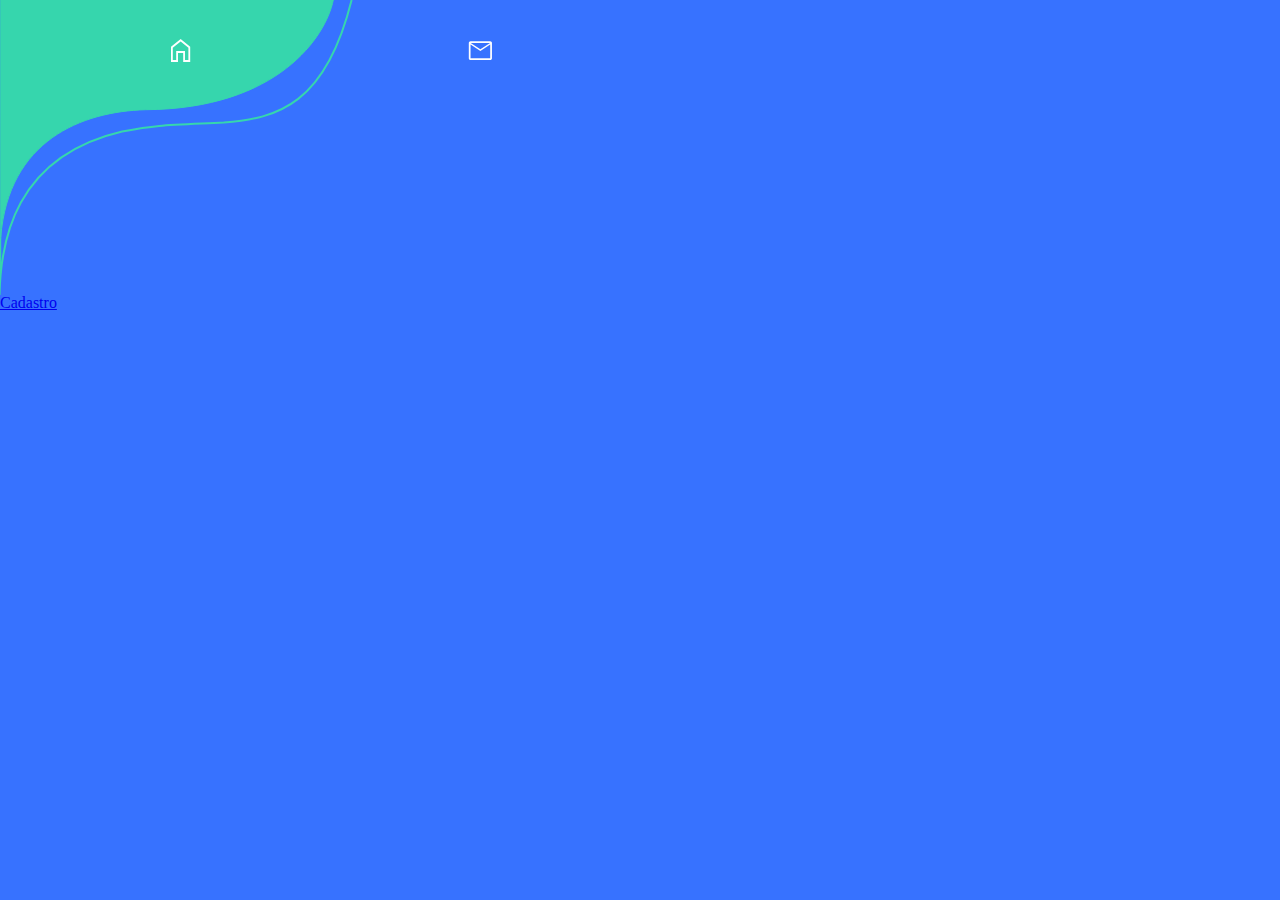
==== index.html @ c3f236e3 ":sparkles: feat: Header - Mobile" ====
<!DOCTYPE html>
<html lang="pt">
<head>
    <meta charset="UTF-8">
    <meta http-equiv="X-UA-Compatible" content="IE=edge">
    <meta name="viewport" content="width=device-width, initial-scale=1.0">
    <title>Document</title>
    <link rel="stylesheet" href="reset.css">
    <link rel="stylesheet" href="style.css">
</head>
<body>
    <header class="header">
        <div class="container">
            <ul class="list-menu">
                <li class="list-menu__item">
                    <a href="#"><img src="./img/Casa.svg" alt="Icone de home"></a>
                </li>
                <li class="list-menu__item">
                    <a href="#"><img src="./img/Mensagens.svg" alt="Icone de home"></a>
                </li>
            </ul>
            <div class="user">
                <a href="#"><img src="./img/Usuário.svg" alt="Icone de home"></a>
            </div>
        </div>
    </header>
    <section class="welcome">
        
    </section>
    <a href="/cadastro.html" class="buttom">Cadastro</a>
</body>
</html>
---- style.css ----
@import url('./styles/header.css');

:root {
    --azul: #3772FF;
    --verde: #36D6AD;
    --coral: #FC7071;
    --creme: #FCF0E3;
    --cinza-escuro: #737380;
    --cinza-medio: #BCBCBC;
    --cinza-claro: #F6F6F6;
    --branco:#FFFFFF;
}

body{
    background-color: var(--azul);
}
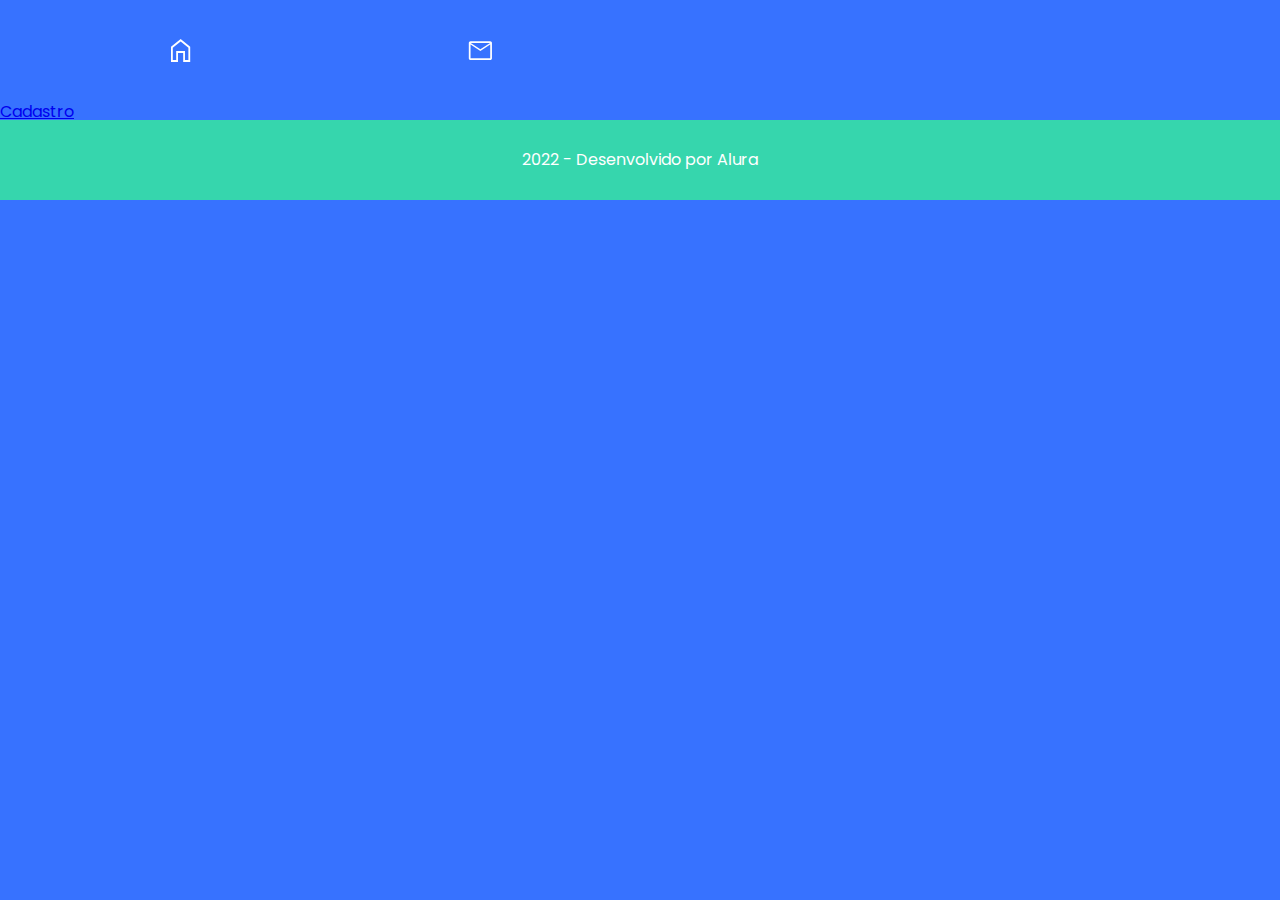
==== commit 4ddbbbdd: "✨ feat: Footer - Mobile" ====
--- a/index.html
+++ b/index.html
@@ -1,5 +1,6 @@
 <!DOCTYPE html>
 <html lang="pt">
+
 <head>
     <meta charset="UTF-8">
     <meta http-equiv="X-UA-Compatible" content="IE=edge">
@@ -7,7 +8,9 @@
     <title>Document</title>
     <link rel="stylesheet" href="reset.css">
     <link rel="stylesheet" href="style.css">
+    <link rel="stylesheet" href="./styles/inicial.css">
 </head>
+
 <body>
     <header class="header">
         <div class="container">
@@ -25,8 +28,13 @@
         </div>
     </header>
     <section class="welcome">
-        
+
     </section>
+    <div class="img-top"></div>
     <a href="/cadastro.html" class="buttom">Cadastro</a>
+    <footer class="footer">
+        <p class="footer__text">2022 -  Desenvolvido por Alura</p>
+    </footer>
 </body>
+
 </html>--- a/style.css
+++ b/style.css
@@ -1,4 +1,6 @@
 @import url('./styles/header.css');
+@import url('./styles/footer.css');
+@import url('https://fonts.googleapis.com/css2?family=Inter:wght@400;700&family=Josefin+Sans:wght@400;700&family=Poppins:wght@400;500;600&display=swap');
 
 :root {
     --azul: #3772FF;
@@ -8,9 +10,9 @@
     --cinza-escuro: #737380;
     --cinza-medio: #BCBCBC;
     --cinza-claro: #F6F6F6;
-    --branco:#FFFFFF;
+    --branco: #FFFFFF;
+    --fonte-principal: "Poppins";
 }
-
 body{
-    background-color: var(--azul);
+    font-family: var(--fonte-principal);
 }--- a/styles/inicial.css
+++ b/styles/inicial.css
@@ -0,0 +1,3 @@
+body {
+    background-color: var(--azul);
+}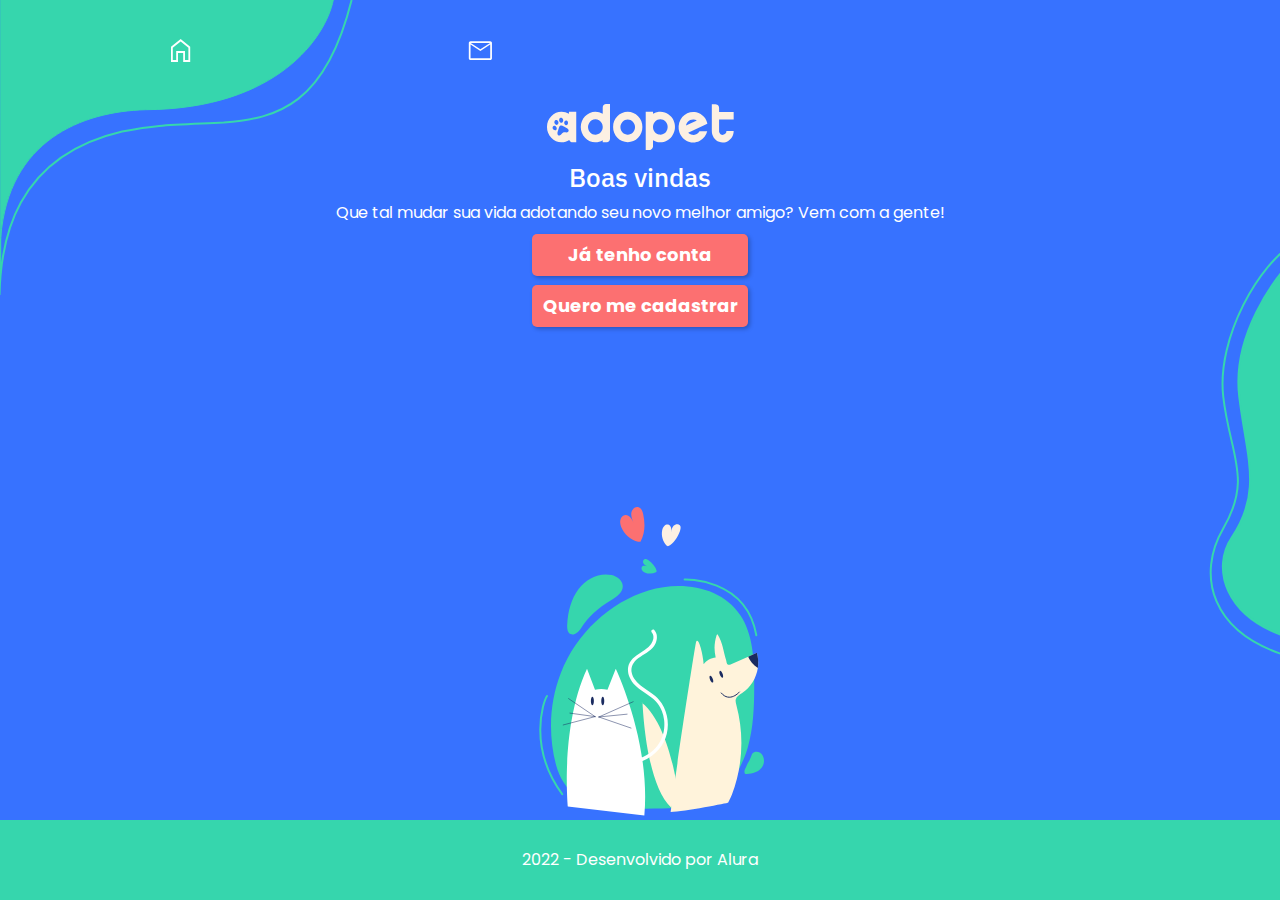
==== commit 1220976a: "Atualização Tela inicial mobile" ====
--- a/index.html
+++ b/index.html
@@ -6,20 +6,24 @@
     <meta http-equiv="X-UA-Compatible" content="IE=edge">
     <meta name="viewport" content="width=device-width, initial-scale=1.0">
     <title>Document</title>
-    <link rel="stylesheet" href="reset.css">
+    <link rel="stylesheet" href="./reset.css">
+    <link rel="preconnect" href="https://fonts.googleapis.com">
+    <link rel="preconnect" href="https://fonts.gstatic.com" crossorigin>
+    <link
+        href="https://fonts.googleapis.com/css2?family=IBM+Plex+Sans:wght@500&family=Poppins:wght@400;600&display=swap"
+        rel="stylesheet">
     <link rel="stylesheet" href="style.css">
-    <link rel="stylesheet" href="./styles/inicial.css">
 </head>
 
-<body>
+<body class="bg-azul">
     <header class="header">
         <div class="container">
             <ul class="list-menu">
                 <li class="list-menu__item">
-                    <a href="#"><img src="./img/Casa.svg" alt="Icone de home"></a>
+                    <a href="#"><img src="./img/Casa.svg" alt="Página inicial"></a>
                 </li>
                 <li class="list-menu__item">
-                    <a href="#"><img src="./img/Mensagens.svg" alt="Icone de home"></a>
+                    <a href="#"><img src="./img/Mensagens.svg" alt="Caixa de mensagens"></a>
                 </li>
             </ul>
             <div class="user">
@@ -27,13 +31,15 @@
             </div>
         </div>
     </header>
-    <section class="welcome">
-
-    </section>
-    <div class="img-top"></div>
-    <a href="/cadastro.html" class="buttom">Cadastro</a>
+    <main class="conteudo">
+        <img src="./img/Logo.svg" alt="Logo da adopet">
+        <h1 class="conteudo__titulo">Boas vindas</h1>
+        <p class="conteudo__texto">Que tal mudar sua vida adotando seu novo melhor amigo? Vem com a gente!</p>
+        <a href="/" class="botao">Já tenho conta</a>
+        <a href="/" class="botao">Quero me cadastrar</a>
+    </main>
     <footer class="footer">
-        <p class="footer__text">2022 -  Desenvolvido por Alura</p>
+        <p class="footer__text">2022 - Desenvolvido por Alura</p>
     </footer>
 </body>
 
--- a/style.css
+++ b/style.css
@@ -11,8 +11,64 @@
     --cinza-medio: #BCBCBC;
     --cinza-claro: #F6F6F6;
     --branco: #FFFFFF;
-    --fonte-principal: "Poppins";
+    --fonte-principal: 'Poppins', sans-serif;
+    --fonte-secundaria: 'IBM Plex Sans', sans-serif;
 }
-body{
+
+body {
     font-family: var(--fonte-principal);
+    background-image: url('./img/FormaTopo.svg'), url('./img/FormaMeio.svg'), url('./img/Ilustração1.svg');
+    background-repeat: no-repeat;
+    background-position: left top, right center, bottom 5em  center;
+    min-height: 100vh;
+}
+.bg-azul{
+    background-color: var(--azul);
+    text-align: center;
+    display: flex;
+    flex-direction: column;
+
+}
+
+.conteudo {
+    text-align: center;
+    width: 70%;
+    margin: 0 auto;
+    flex-grow: 1;
+}
+
+.conteudo__titulo {
+    color: var(--branco);
+    font-family: var(--fonte-secundaria);
+    font-size: 26px;
+    font-weight: 500;
+    line-height: 48px;
+    letter-spacing: 0px;
+    text-align: center;
+}
+
+.conteudo__texto {
+    color: var(--branco);
+    font-size: 16px;
+    font-weight: 400;
+    line-height: 24px;
+    letter-spacing: 0px;
+    text-align: center;
+}
+
+.botao {
+    font-size: 18px;
+    font-weight: 700;
+    color:var(--branco);
+    line-height: 24px;
+    text-decoration: none;
+    letter-spacing: 0px;
+    display: block;
+    background-color: var(--coral);
+    padding: 0.5em;
+    width: 11em;
+    margin: 0.5em auto;
+    border-radius: 5px;
+    box-shadow: 2px 2px 4px 0px #00000040;
+
 }